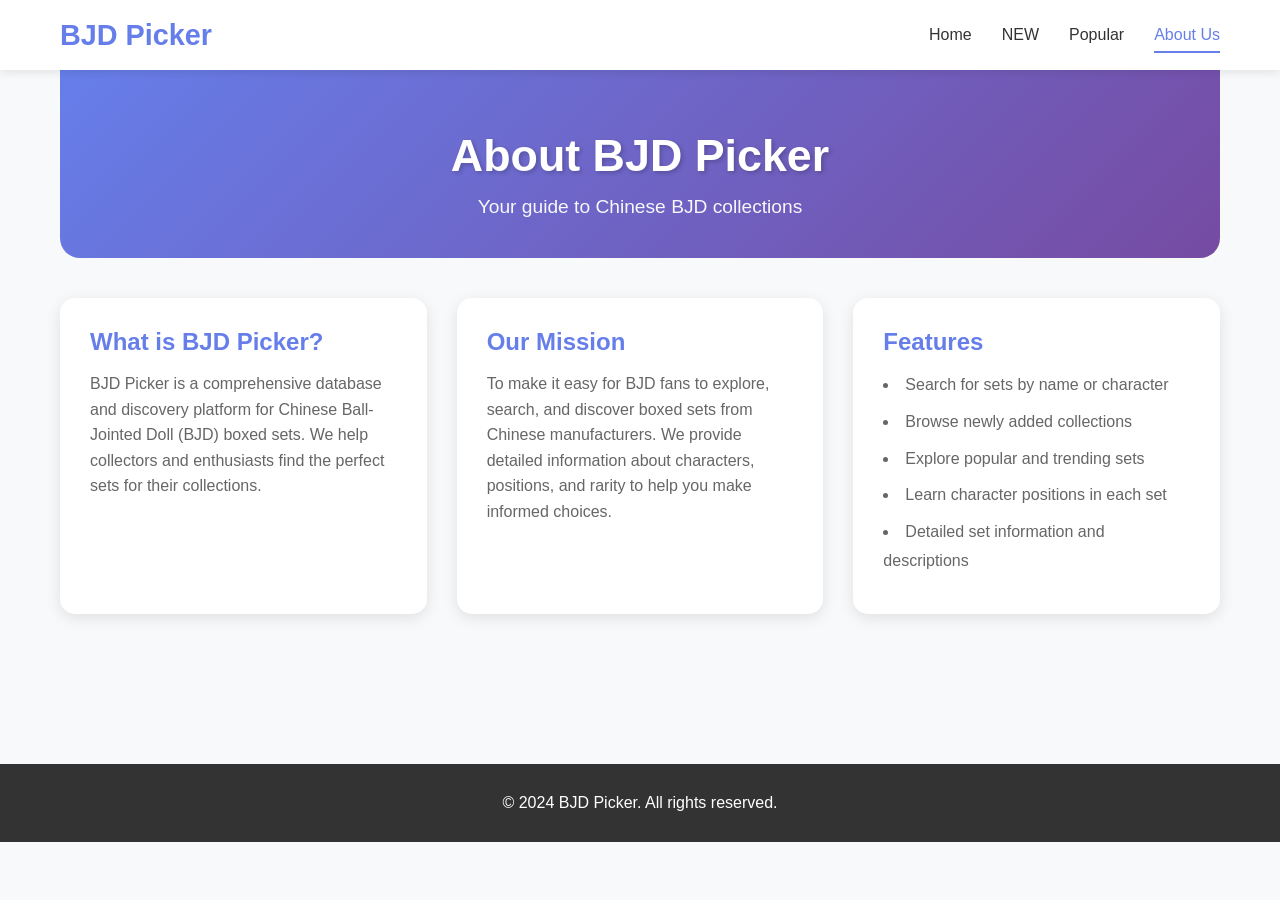
==== about.html @ d9ece02b "1st commit 1st commit" ====
<!DOCTYPE html>
<html lang="en">
<head>
    <meta charset="UTF-8">
    <meta name="viewport" content="width=device-width, initial-scale=1.0">
    <title>About Us - BJD Picker</title>
    <link rel="stylesheet" href="css/style.css">
</head>
<body>
    <!-- Navigation Bar -->
    <nav class="navbar">
        <div class="nav-container">
            <div class="logo">BJD Picker</div>
            <ul class="nav-menu">
                <li><a href="index.html" class="nav-link">Home</a></li>
                <li><a href="new.html" class="nav-link">NEW</a></li>
                <li><a href="popular.html" class="nav-link">Popular</a></li>
                <li><a href="about.html" class="nav-link active">About Us</a></li>
            </ul>
        </div>
    </nav>

    <div class="container">
        <!-- Header Section -->
        <header class="header">
            <h1>About BJD Picker</h1>
            <p>Your guide to Chinese BJD collections</p>
        </header>

        <!-- About Content -->
        <section class="about-content">
            <div class="about-card">
                <h2>What is BJD Picker?</h2>
                <p>
                    BJD Picker is a comprehensive database and discovery platform for Chinese Ball-Jointed Doll (BJD) 
                    boxed sets. We help collectors and enthusiasts find the perfect sets for their collections.
                </p>
            </div>

            <div class="about-card">
                <h2>Our Mission</h2>
                <p>
                    To make it easy for BJD fans to explore, search, and discover boxed sets from Chinese manufacturers. 
                    We provide detailed information about characters, positions, and rarity to help you make informed choices.
                </p>
            </div>

            <div class="about-card">
                <h2>Features</h2>
                <ul>
                    <li>Search for sets by name or character</li>
                    <li>Browse newly added collections</li>
                    <li>Explore popular and trending sets</li>
                    <li>Learn character positions in each set</li>
                    <li>Detailed set information and descriptions</li>
                </ul>
            </div>
        </section>
    </div>

    <!-- Footer -->
    <footer class="footer">
        <p>&copy; 2024 BJD Picker. All rights reserved.</p>
    </footer>
</body>
</html>
---- css/style.css ----
* {
    margin: 0;
    padding: 0;
    box-sizing: border-box;
}

body {
    font-family: 'Segoe UI', Tahoma, Geneva, Verdana, sans-serif;
    background: #f8f9fa;
    color: #333;
}

/* Navigation Bar */
.navbar {
    background: white;
    box-shadow: 0 2px 10px rgba(0,0,0,0.1);
    position: sticky;
    top: 0;
    z-index: 100;
}

.nav-container {
    max-width: 1200px;
    margin: 0 auto;
    display: flex;
    justify-content: space-between;
    align-items: center;
    padding: 0 20px;
    height: 70px;
}

.logo {
    font-size: 1.8em;
    font-weight: 700;
    color: #667eea;
    text-decoration: none;
    white-space: nowrap;
}

.nav-menu {
    display: flex;
    list-style: none;
    gap: 30px;
    flex-wrap: wrap;
}

.nav-link {
    text-decoration: none;
    color: #333;
    font-weight: 500;
    transition: all 0.3s ease;
    padding: 8px 0;
    border-bottom: 2px solid transparent;
}

.nav-link:hover,
.nav-link.active {
    color: #667eea;
    border-bottom-color: #667eea;
}

/* Container */
.container {
    max-width: 1200px;
    margin: 0 auto;
    padding: 0 20px 40px;
}

/* Header */
.header {
    text-align: center;
    padding: 60px 20px 40px;
    background: linear-gradient(135deg, #667eea 0%, #764ba2 100%);
    color: white;
    border-radius: 0 0 20px 20px;
    margin-bottom: 40px;
    animation: fadeIn 0.6s ease-in;
}

.header h1 {
    font-size: 2.8em;
    margin-bottom: 15px;
    text-shadow: 2px 2px 4px rgba(0,0,0,0.2);
}

.header p {
    font-size: 1.2em;
    opacity: 0.95;
}

/* Search Section */
.search-section {
    margin-bottom: 40px;
    animation: slideDown 0.6s ease-out;
}

.search-wrapper {
    display: flex;
    gap: 10px;
    margin-bottom: 15px;
}

.search-box {
    flex: 1;
    padding: 15px 20px;
    font-size: 1em;
    border: 2px solid #ddd;
    border-radius: 50px;
    transition: all 0.3s ease;
    background: white;
}

.search-box:focus {
    outline: none;
    border-color: #667eea;
    box-shadow: 0 0 0 3px rgba(102, 126, 234, 0.1);
}

.clear-btn {
    padding: 15px 30px;
    background: #667eea;
    color: white;
    border: none;
    border-radius: 50px;
    cursor: pointer;
    font-weight: 600;
    transition: all 0.3s ease;
}

.clear-btn:hover {
    background: #764ba2;
    transform: translateY(-2px);
}

.search-results-info {
    color: #666;
    font-size: 1em;
    min-height: 20px;
    text-align: center;
}

/* Featured/Section Headings */
.featured-section,
.sets-section,
.all-sets-section {
    margin-bottom: 50px;
}

.featured-section h2,
.sets-section h2,
.all-sets-section h2 {
    font-size: 2em;
    margin-bottom: 30px;
    color: #333;
    border-bottom: 3px solid #667eea;
    padding-bottom: 10px;
    display: inline-block;
}

/* Sets Grid */
.sets-grid {
    display: grid;
    grid-template-columns: repeat(auto-fill, minmax(300px, 1fr));
    gap: 25px;
    animation: fadeIn 0.6s ease-in;
}

/* Set Card */
.set-card {
    background: white;
    border-radius: 15px;
    overflow: hidden;
    box-shadow: 0 4px 15px rgba(0,0,0,0.1);
    transition: all 0.3s ease;
    cursor: pointer;
    border: 2px solid transparent;
}

.set-card:hover {
    transform: translateY(-10px);
    box-shadow: 0 12px 30px rgba(0,0,0,0.2);
    border-color: #667eea;
}

.set-image-container {
    position: relative;
    width: 100%;
    height: 250px;
    overflow: hidden;
    background: #f5f5f5;
}

.set-image-container img {
    width: 100%;
    height: 100%;
    object-fit: cover;
    transition: transform 0.3s ease;
}

.set-card:hover .set-image-container img {
    transform: scale(1.05);
}

/* Popular Badge */
.popular-badge {
    position: absolute;
    top: 10px;
    right: 10px;
    background: #ff6b6b;
    color: white;
    padding: 6px 12px;
    border-radius: 20px;
    font-size: 0.8em;
    font-weight: 600;
    text-transform: uppercase;
}

.new-badge {
    background: #4ecdc4;
}

/* Set Info */
.set-info {
    padding: 20px;
}

.set-name {
    font-size: 1.3em;
    font-weight: 700;
    color: #333;
    margin-bottom: 8px;
}

.set-details {
    color: #666;
    font-size: 0.95em;
    margin-bottom: 15px;
    line-height: 1.4;
}

/* Characters Section */
.characters-section {
    margin-top: 15px;
}

.characters-label {
    font-weight: 600;
    color: #333;
    margin-bottom: 10px;
    font-size: 0.9em;
    text-transform: uppercase;
    color: #667eea;
}

.character-list {
    display: flex;
    flex-wrap: wrap;
    gap: 8px;
}

.character-tag {
    background: #f0f0f0;
    padding: 6px 12px;
    border-radius: 20px;
    font-size: 0.85em;
    color: #555;
    transition: all 0.3s ease;
    display: flex;
    align-items: center;
    gap: 4px;
}

.character-tag:hover {
    background: #667eea;
    color: white;
}

.position-indicator {
    font-size: 0.75em;
    opacity: 0.8;
}

/* No Results */
.no-results {
    grid-column: 1 / -1;
    text-align: center;
    padding: 80px 20px;
    color: #666;
}

.no-results h2 {
    font-size: 1.8em;
    margin-bottom: 10px;
    color: #333;
}

/* About Page */
.about-content {
    display: grid;
    grid-template-columns: repeat(auto-fit, minmax(300px, 1fr));
    gap: 30px;
    margin-bottom: 50px;
}

.about-card {
    background: white;
    padding: 30px;
    border-radius: 15px;
    box-shadow: 0 4px 15px rgba(0,0,0,0.1);
    transition: all 0.3s ease;
}

.about-card:hover {
    transform: translateY(-5px);
    box-shadow: 0 8px 25px rgba(0,0,0,0.15);
}

.about-card h2 {
    color: #667eea;
    margin-bottom: 15px;
    font-size: 1.5em;
}

.about-card p {
    color: #666;
    line-height: 1.6;
    margin-bottom: 10px;
}

.about-card ul {
    list-style-position: inside;
    color: #666;
    line-height: 1.8;
}

.about-card li {
    margin-bottom: 8px;
}

/* Footer */
.footer {
    background: #333;
    color: white;
    text-align: center;
    padding: 30px 20px;
    margin-top: 60px;
}

/* Animations */
@keyframes fadeIn {
    from {
        opacity: 0;
    }
    to {
        opacity: 1;
    }
}

@keyframes slideDown {
    from {
        opacity: 0;
        transform: translateY(-20px);
    }
    to {
        opacity: 1;
        transform: translateY(0);
    }
}

/* Responsive Design */
@media (max-width: 768px) {
    .nav-menu {
        gap: 15px;
        font-size: 0.9em;
    }

    .header h1 {
        font-size: 2em;
    }

    .header p {
        font-size: 1em;
    }

    .search-wrapper {
        flex-direction: column;
    }

    .search-box,
    .clear-btn {
        width: 100%;
    }

    .sets-grid {
        grid-template-columns: 1fr;
    }

    .featured-section h2,
    .sets-section h2,
    .all-sets-section h2 {
        font-size: 1.5em;
    }
}

@media (max-width: 480px) {
    .nav-container {
        flex-direction: column;
        gap: 10px;
        height: auto;
        padding: 15px 20px;
    }

    .nav-menu {
        width: 100%;
        flex-direction: column;
        gap: 10px;
    }

    .logo {
        font-size: 1.4em;
    }

    .header {
        padding: 40px 20px 30px;
        margin-bottom: 20px;
    }

    .header h1 {
        font-size: 1.6em;
    }
}
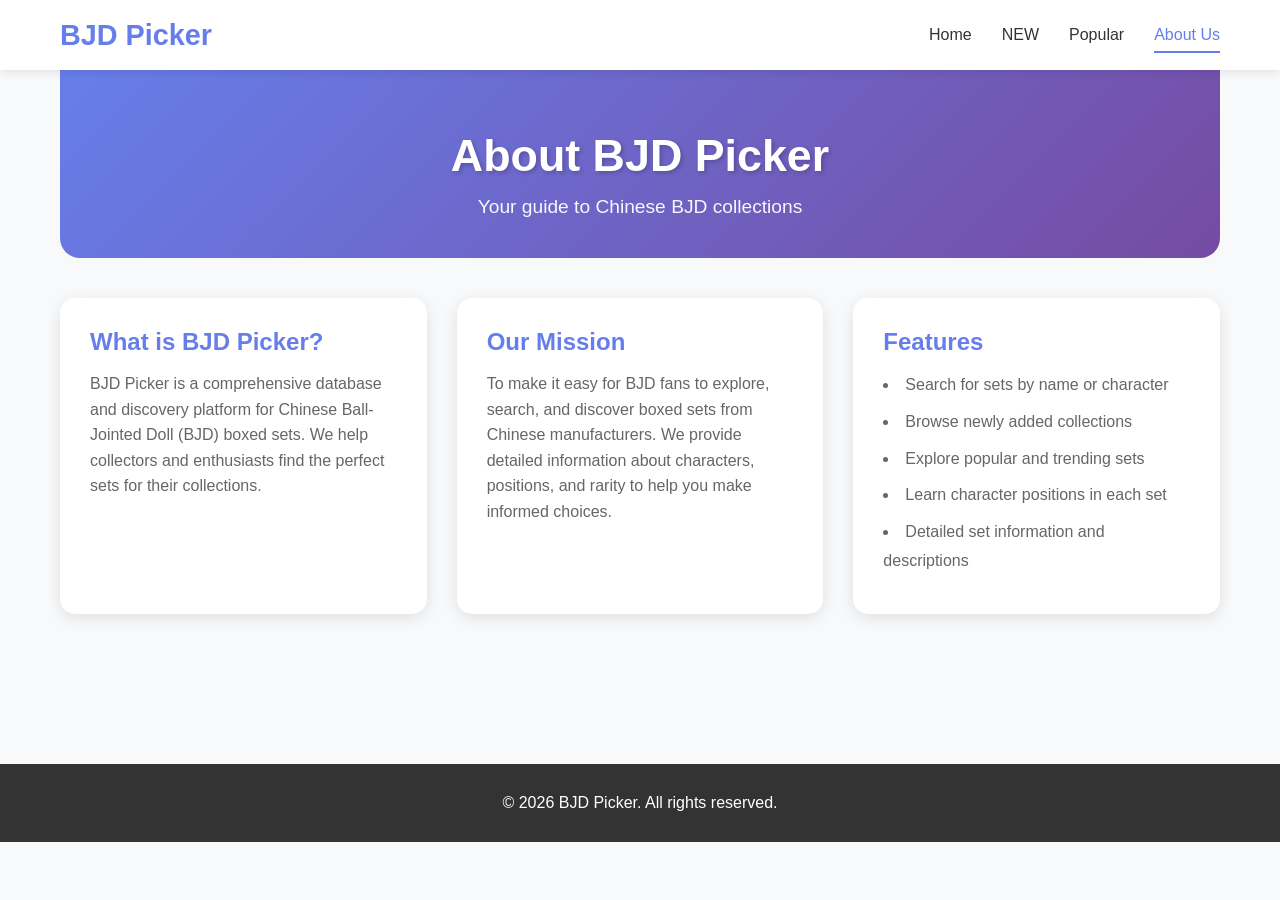
==== commit c7507a6b: "2nd commit 2nd commit" ====
--- a/about.html
+++ b/about.html
@@ -60,7 +60,7 @@
 
     <!-- Footer -->
     <footer class="footer">
-        <p>&copy; 2024 BJD Picker. All rights reserved.</p>
+        <p>&copy; 2026 BJD Picker. All rights reserved.</p>
     </footer>
 </body>
 </html>
--- a/css/style.css
+++ b/css/style.css
@@ -217,6 +217,7 @@
 
 .new-badge {
     background: #4ecdc4;
+    margin-right: 8px;
 }
 
 /* Set Info */
@@ -252,32 +253,80 @@
     color: #667eea;
 }
 
+/* Character Grid for Set Cards (3 across, 2 down) */
 .character-list {
-    display: flex;
-    flex-wrap: wrap;
+    display: grid;
+    grid-template-columns: repeat(3, 1fr);
     gap: 8px;
+    margin-top: 10px;
 }
 
 .character-tag {
     background: #f0f0f0;
-    padding: 6px 12px;
-    border-radius: 20px;
-    font-size: 0.85em;
+    padding: 8px 10px;
+    border-radius: 8px;
+    font-size: 0.75em;
     color: #555;
     transition: all 0.3s ease;
+    text-align: center;
+    border: 2px solid transparent;
     display: flex;
-    align-items: center;
-    gap: 4px;
+    flex-direction: column;
+    gap: 3px;
 }
 
 .character-tag:hover {
     background: #667eea;
     color: white;
+    transform: scale(1.05);
+}
+
+.character-tag strong {
+    font-weight: 600;
+    font-size: 0.9em;
 }
 
 .position-indicator {
-    font-size: 0.75em;
+    font-size: 0.7em;
     opacity: 0.8;
+    font-style: italic;
+}
+
+/* Modal Character Grid (larger) */
+.modal-characters .character-list {
+    display: grid;
+    grid-template-columns: repeat(3, 1fr);
+    gap: 12px;
+    margin-top: 15px;
+}
+
+.modal-characters .character-tag {
+    background: linear-gradient(135deg, #667eea 0%, #764ba2 100%);
+    color: white;
+    font-weight: 600;
+    padding: 15px 12px;
+    border-radius: 10px;
+    transition: all 0.3s ease;
+    text-align: center;
+    display: flex;
+    flex-direction: column;
+    align-items: center;
+    gap: 5px;
+}
+
+.modal-characters .character-tag:hover {
+    transform: translateY(-5px);
+    box-shadow: 0 8px 20px rgba(102, 126, 234, 0.4);
+}
+
+.modal-characters .character-tag strong {
+    font-size: 0.95em;
+    line-height: 1.2;
+}
+
+.modal-characters .character-tag .position-indicator {
+    font-size: 0.8em;
+    opacity: 0.9;
 }
 
 /* No Results */
@@ -292,6 +341,99 @@
     font-size: 1.8em;
     margin-bottom: 10px;
     color: #333;
+}
+
+/* Modal/Popup Styles */
+.modal {
+    display: none;
+    position: fixed;
+    z-index: 1000;
+    left: 0;
+    top: 0;
+    width: 100%;
+    height: 100%;
+    background-color: rgba(0, 0, 0, 0.5);
+    animation: fadeIn 0.3s ease-in;
+    overflow-y: auto;
+}
+
+.modal.active {
+    display: flex;
+    align-items: center;
+    justify-content: center;
+}
+
+.modal-content {
+    background-color: white;
+    padding: 40px;
+    border-radius: 20px;
+    max-width: 900px;
+    width: 90%;
+    max-height: 90vh;
+    overflow-y: auto;
+    box-shadow: 0 20px 60px rgba(0, 0, 0, 0.3);
+    animation: slideUp 0.3s ease-out;
+    position: relative;
+}
+
+.close-modal {
+    position: absolute;
+    right: 20px;
+    top: 20px;
+    font-size: 2em;
+    font-weight: bold;
+    color: #999;
+    cursor: pointer;
+    transition: color 0.3s ease;
+    line-height: 1;
+}
+
+.close-modal:hover {
+    color: #333;
+}
+
+.modal-body {
+    display: grid;
+    grid-template-columns: 1fr 1fr;
+    gap: 30px;
+    align-items: start;
+}
+
+.modal-image-container {
+    width: 100%;
+    border-radius: 15px;
+    overflow: hidden;
+    background: #f5f5f5;
+}
+
+.modal-image-container img {
+    width: 100%;
+    height: auto;
+    display: block;
+}
+
+.modal-info {
+    display: flex;
+    flex-direction: column;
+    gap: 20px;
+}
+
+.modal-info h2 {
+    font-size: 2em;
+    color: #333;
+    margin: 0;
+    border-bottom: 3px solid #667eea;
+    padding-bottom: 10px;
+}
+
+.modal-info p {
+    font-size: 1.05em;
+    color: #666;
+    line-height: 1.6;
+}
+
+.modal-characters {
+    margin-top: 10px;
 }
 
 /* About Page */
@@ -367,6 +509,17 @@
     }
 }
 
+@keyframes slideUp {
+    from {
+        opacity: 0;
+        transform: translateY(50px);
+    }
+    to {
+        opacity: 1;
+        transform: translateY(0);
+    }
+}
+
 /* Responsive Design */
 @media (max-width: 768px) {
     .nav-menu {
@@ -399,6 +552,45 @@
     .sets-section h2,
     .all-sets-section h2 {
         font-size: 1.5em;
+    }
+
+    .character-list {
+        grid-template-columns: repeat(2, 1fr);
+        gap: 6px;
+    }
+
+    .modal-characters .character-list {
+        grid-template-columns: repeat(2, 1fr);
+        gap: 10px;
+    }
+
+    .character-tag {
+        font-size: 0.7em;
+        padding: 6px 8px;
+    }
+
+    .modal-characters .character-tag {
+        padding: 12px 10px;
+    }
+
+    .modal-content {
+        padding: 20px;
+        max-height: 95vh;
+    }
+
+    .modal-body {
+        grid-template-columns: 1fr;
+        gap: 20px;
+    }
+
+    .modal-info h2 {
+        font-size: 1.5em;
+    }
+
+    .close-modal {
+        font-size: 1.5em;
+        right: 15px;
+        top: 15px;
     }
 }
 
@@ -428,4 +620,42 @@
     .header h1 {
         font-size: 1.6em;
     }
+
+    .character-list {
+        grid-template-columns: 1fr;
+        gap: 5px;
+    }
+
+    .modal-characters .character-list {
+        grid-template-columns: 1fr;
+        gap: 8px;
+    }
+
+    .character-tag {
+        font-size: 0.65em;
+        padding: 5px 6px;
+    }
+
+    .modal-characters .character-tag {
+        padding: 10px 8px;
+        font-size: 0.9em;
+    }
+
+    .modal-content {
+        padding: 15px;
+        width: 95%;
+        border-radius: 15px;
+    }
+
+    .modal-body {
+        gap: 15px;
+    }
+
+    .modal-info h2 {
+        font-size: 1.3em;
+    }
+
+    .modal-info p {
+        font-size: 0.95em;
+    }
 }
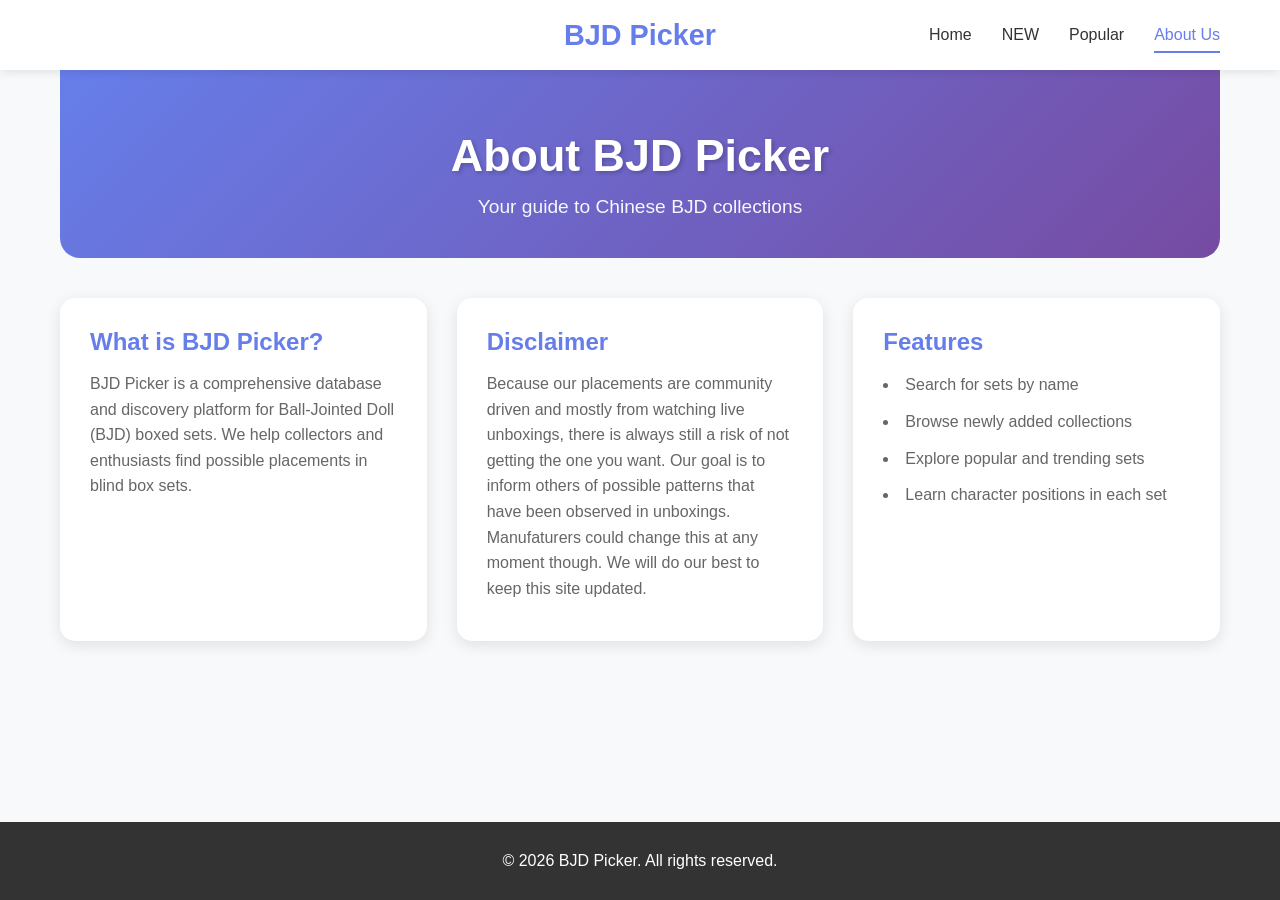
==== commit 34a62387: "fixes" ====
--- a/about.html
+++ b/about.html
@@ -32,27 +32,27 @@
             <div class="about-card">
                 <h2>What is BJD Picker?</h2>
                 <p>
-                    BJD Picker is a comprehensive database and discovery platform for Chinese Ball-Jointed Doll (BJD) 
-                    boxed sets. We help collectors and enthusiasts find the perfect sets for their collections.
+                    BJD Picker is a comprehensive database and discovery platform for Ball-Jointed Doll (BJD) 
+                    boxed sets. We help collectors and enthusiasts find possible placements in blind box sets.
                 </p>
             </div>
 
             <div class="about-card">
-                <h2>Our Mission</h2>
+                <h2>Disclaimer</h2>
                 <p>
-                    To make it easy for BJD fans to explore, search, and discover boxed sets from Chinese manufacturers. 
-                    We provide detailed information about characters, positions, and rarity to help you make informed choices.
+                    Because our placements are community driven and mostly from watching live unboxings, there is always still a risk of not getting the one you want.
+					Our goal is to inform others of possible patterns that have been observed in unboxings. Manufaturers could change this at any moment though.
+					We will do our best to keep this site updated.
                 </p>
             </div>
 
             <div class="about-card">
                 <h2>Features</h2>
                 <ul>
-                    <li>Search for sets by name or character</li>
+                    <li>Search for sets by name</li>
                     <li>Browse newly added collections</li>
                     <li>Explore popular and trending sets</li>
                     <li>Learn character positions in each set</li>
-                    <li>Detailed set information and descriptions</li>
                 </ul>
             </div>
         </section>
--- a/css/style.css
+++ b/css/style.css
@@ -4,10 +4,16 @@
     box-sizing: border-box;
 }
 
+html, body {
+    height: 100%;
+}
+
 body {
     font-family: 'Segoe UI', Tahoma, Geneva, Verdana, sans-serif;
     background: #f8f9fa;
     color: #333;
+    display: flex;
+    flex-direction: column;
 }
 
 /* Navigation Bar */
@@ -17,19 +23,25 @@
     position: sticky;
     top: 0;
     z-index: 100;
+    flex-shrink: 0;
 }
 
 .nav-container {
     max-width: 1200px;
     margin: 0 auto;
     display: flex;
-    justify-content: space-between;
+    justify-content: center;
     align-items: center;
     padding: 0 20px;
     height: 70px;
+    position: relative;
+    width: 100%;
 }
 
 .logo {
+    position: absolute;
+    left: 50%;
+    transform: translateX(-50%);
     font-size: 1.8em;
     font-weight: 700;
     color: #667eea;
@@ -38,10 +50,12 @@
 }
 
 .nav-menu {
+    position: absolute;
+    right: 20px;
     display: flex;
     list-style: none;
     gap: 30px;
-    flex-wrap: wrap;
+    flex-wrap: nowrap;
 }
 
 .nav-link {
@@ -51,6 +65,7 @@
     transition: all 0.3s ease;
     padding: 8px 0;
     border-bottom: 2px solid transparent;
+    white-space: nowrap;
 }
 
 .nav-link:hover,
@@ -64,6 +79,10 @@
     max-width: 1200px;
     margin: 0 auto;
     padding: 0 20px 40px;
+    flex: 1;
+    display: flex;
+    flex-direction: column;
+    width: 100%;
 }
 
 /* Header */
@@ -98,6 +117,10 @@
     display: flex;
     gap: 10px;
     margin-bottom: 15px;
+    justify-content: center;
+    max-width: 600px;
+    margin-left: auto;
+    margin-right: auto;
 }
 
 .search-box {
@@ -160,9 +183,10 @@
 /* Sets Grid */
 .sets-grid {
     display: grid;
-    grid-template-columns: repeat(auto-fill, minmax(300px, 1fr));
+    grid-template-columns: repeat(auto-fill, minmax(350px, 1fr));
     gap: 25px;
     animation: fadeIn 0.6s ease-in;
+    width: 100%;
 }
 
 /* Set Card */
@@ -201,11 +225,20 @@
     transform: scale(1.05);
 }
 
-/* Popular Badge */
-.popular-badge {
+/* Badge Container */
+.badge-container {
     position: absolute;
     top: 10px;
     right: 10px;
+    display: flex;
+    gap: 8px;
+    z-index: 10;
+    flex-wrap: wrap;
+    justify-content: flex-end;
+}
+
+/* Popular Badge */
+.popular-badge {
     background: #ff6b6b;
     color: white;
     padding: 6px 12px;
@@ -217,7 +250,14 @@
 
 .new-badge {
     background: #4ecdc4;
-    margin-right: 8px;
+}
+
+.random-badge {
+    background: #f59e0b;
+}
+
+.undetermined-badge {
+    background: #8b5cf6;
 }
 
 /* Set Info */
@@ -253,10 +293,18 @@
     color: #667eea;
 }
 
-/* Character Grid for Set Cards (3 across, 2 down) */
-.character-list {
+/* Character Grid - Horizontal (3 columns) */
+.character-list.horizontal {
     display: grid;
     grid-template-columns: repeat(3, 1fr);
+    gap: 8px;
+    margin-top: 10px;
+}
+
+/* Character Grid - Vertical (2 columns) */
+.character-list.vertical {
+    display: grid;
+    grid-template-columns: repeat(2, 1fr);
     gap: 8px;
     margin-top: 10px;
 }
@@ -273,6 +321,7 @@
     display: flex;
     flex-direction: column;
     gap: 3px;
+    cursor: pointer;
 }
 
 .character-tag:hover {
@@ -292,10 +341,58 @@
     font-style: italic;
 }
 
-/* Modal Character Grid (larger) */
-.modal-characters .character-list {
+/* Character Hover Popup */
+.character-hover-popup {
+    position: fixed;
+    z-index: 2000;
+    background: white;
+    border-radius: 15px;
+    padding: 10px;
+    box-shadow: 0 10px 40px rgba(0, 0, 0, 0.3);
+    max-width: 150px;
+    text-align: center;
+    opacity: 0;
+    transform: scale(0.8);
+    transition: all 0.3s ease;
+    pointer-events: none;
+}
+
+.character-hover-popup.visible {
+    opacity: 1;
+    transform: scale(1);
+}
+
+.character-hover-popup img {
+    width: 150px;
+    height: 150px;
+    object-fit: cover;
+    border-radius: 10px;
+    display: block;
+    margin-bottom: 8px;
+}
+
+.character-hover-popup p {
+    font-size: 0.85em;
+    font-weight: 600;
+    color: #333;
+    margin: 0;
+    word-wrap: break-word;
+    max-height: 40px;
+    overflow: hidden;
+}
+
+/* Modal Character Grid - Horizontal */
+.modal-characters .character-list.horizontal {
     display: grid;
     grid-template-columns: repeat(3, 1fr);
+    gap: 12px;
+    margin-top: 15px;
+}
+
+/* Modal Character Grid - Vertical */
+.modal-characters .character-list.vertical {
+    display: grid;
+    grid-template-columns: repeat(2, 1fr);
     gap: 12px;
     margin-top: 15px;
 }
@@ -384,31 +481,46 @@
     font-weight: bold;
     color: #999;
     cursor: pointer;
-    transition: color 0.3s ease;
+    transition: all 0.3s ease;
     line-height: 1;
+    background: rgba(255, 255, 255, 0.9);
+    width: 40px;
+    height: 40px;
+    border-radius: 50%;
+    display: flex;
+    align-items: center;
+    justify-content: center;
+    z-index: 10;
 }
 
 .close-modal:hover {
     color: #333;
+    background: white;
 }
 
 .modal-body {
     display: grid;
-    grid-template-columns: 1fr 1fr;
+    grid-template-columns: 400px 1fr;
     gap: 30px;
     align-items: start;
 }
 
 .modal-image-container {
-    width: 100%;
+    width: 400px;
+    height: 400px;
     border-radius: 15px;
     overflow: hidden;
     background: #f5f5f5;
+    display: flex;
+    align-items: center;
+    justify-content: center;
+    flex-shrink: 0;
 }
 
 .modal-image-container img {
     width: 100%;
-    height: auto;
+    height: 100%;
+    object-fit: cover;
     display: block;
 }
 
@@ -485,7 +597,8 @@
     color: white;
     text-align: center;
     padding: 30px 20px;
-    margin-top: 60px;
+    margin-top: auto;
+    flex-shrink: 0;
 }
 
 /* Animations */
@@ -521,22 +634,40 @@
 }
 
 /* Responsive Design */
+@media (max-width: 1024px) {
+    .sets-grid {
+        grid-template-columns: repeat(auto-fill, minmax(300px, 1fr));
+    }
+}
+
 @media (max-width: 768px) {
+    .nav-container {
+        justify-content: flex-start;
+    }
+
+    .logo {
+        position: static;
+        transform: none;
+        margin-right: auto;
+    }
+
     .nav-menu {
+        position: static;
         gap: 15px;
         font-size: 0.9em;
     }
 
+    .search-wrapper {
+        flex-direction: column;
+        max-width: 100%;
+    }
+
     .header h1 {
         font-size: 2em;
     }
 
     .header p {
         font-size: 1em;
-    }
-
-    .search-wrapper {
-        flex-direction: column;
     }
 
     .search-box,
@@ -546,6 +677,7 @@
 
     .sets-grid {
         grid-template-columns: 1fr;
+        max-width: 100%;
     }
 
     .featured-section h2,
@@ -554,12 +686,23 @@
         font-size: 1.5em;
     }
 
-    .character-list {
+    /* Keep horizontal as 3 columns, vertical as 2 columns on tablet */
+    .character-list.horizontal {
+        grid-template-columns: repeat(3, 1fr);
+        gap: 6px;
+    }
+
+    .character-list.vertical {
         grid-template-columns: repeat(2, 1fr);
         gap: 6px;
     }
 
-    .modal-characters .character-list {
+    .modal-characters .character-list.horizontal {
+        grid-template-columns: repeat(3, 1fr);
+        gap: 10px;
+    }
+
+    .modal-characters .character-list.vertical {
         grid-template-columns: repeat(2, 1fr);
         gap: 10px;
     }
@@ -573,6 +716,19 @@
         padding: 12px 10px;
     }
 
+    .character-hover-popup {
+        max-width: 120px;
+    }
+
+    .character-hover-popup img {
+        width: 120px;
+        height: 120px;
+    }
+
+    .character-hover-popup p {
+        font-size: 0.75em;
+    }
+
     .modal-content {
         padding: 20px;
         max-height: 95vh;
@@ -581,6 +737,11 @@
     .modal-body {
         grid-template-columns: 1fr;
         gap: 20px;
+    }
+
+    .modal-image-container {
+        width: 100%;
+        height: 300px;
     }
 
     .modal-info h2 {
@@ -596,38 +757,69 @@
 
 @media (max-width: 480px) {
     .nav-container {
-        flex-direction: column;
-        gap: 10px;
+        flex-direction: row;
+        gap: 0;
         height: auto;
-        padding: 15px 20px;
+        padding: 10px 20px;
+        justify-content: flex-start;
+        position: relative;
+    }
+
+    .logo {
+        position: static;
+        transform: none;
+        font-size: 1.4em;
+        margin-right: auto;
     }
 
     .nav-menu {
-        width: 100%;
-        flex-direction: column;
-        gap: 10px;
-    }
-
-    .logo {
-        font-size: 1.4em;
+        position: static;
+        width: auto;
+        flex-direction: row;
+        gap: 12px;
+        font-size: 0.85em;
+    }
+
+    .nav-link {
+        padding: 4px 0;
     }
 
     .header {
         padding: 40px 20px 30px;
         margin-bottom: 20px;
+        display: none;
     }
 
     .header h1 {
         font-size: 1.6em;
     }
 
-    .character-list {
-        grid-template-columns: 1fr;
+    .close-modal {
+        font-size: 1.5em;
+        right: 10px;
+        top: 10px;
+        width: 45px;
+        height: 45px;
+    }
+
+    /* Mobile: Horizontal = 3 columns 2 rows, Vertical = 2 columns */
+    .character-list.horizontal {
+        grid-template-columns: repeat(3, 1fr);
         gap: 5px;
     }
 
-    .modal-characters .character-list {
-        grid-template-columns: 1fr;
+    .character-list.vertical {
+        grid-template-columns: repeat(2, 1fr);
+        gap: 5px;
+    }
+
+    .modal-characters .character-list.horizontal {
+        grid-template-columns: repeat(3, 1fr);
+        gap: 8px;
+    }
+
+    .modal-characters .character-list.vertical {
+        grid-template-columns: repeat(2, 1fr);
         gap: 8px;
     }
 
@@ -639,6 +831,19 @@
     .modal-characters .character-tag {
         padding: 10px 8px;
         font-size: 0.9em;
+    }
+
+    .character-hover-popup {
+        max-width: 100px;
+    }
+
+    .character-hover-popup img {
+        width: 100px;
+        height: 100px;
+    }
+
+    .character-hover-popup p {
+        font-size: 0.7em;
     }
 
     .modal-content {
@@ -651,6 +856,11 @@
         gap: 15px;
     }
 
+    .modal-image-container {
+        width: 100%;
+        height: 250px;
+    }
+
     .modal-info h2 {
         font-size: 1.3em;
     }
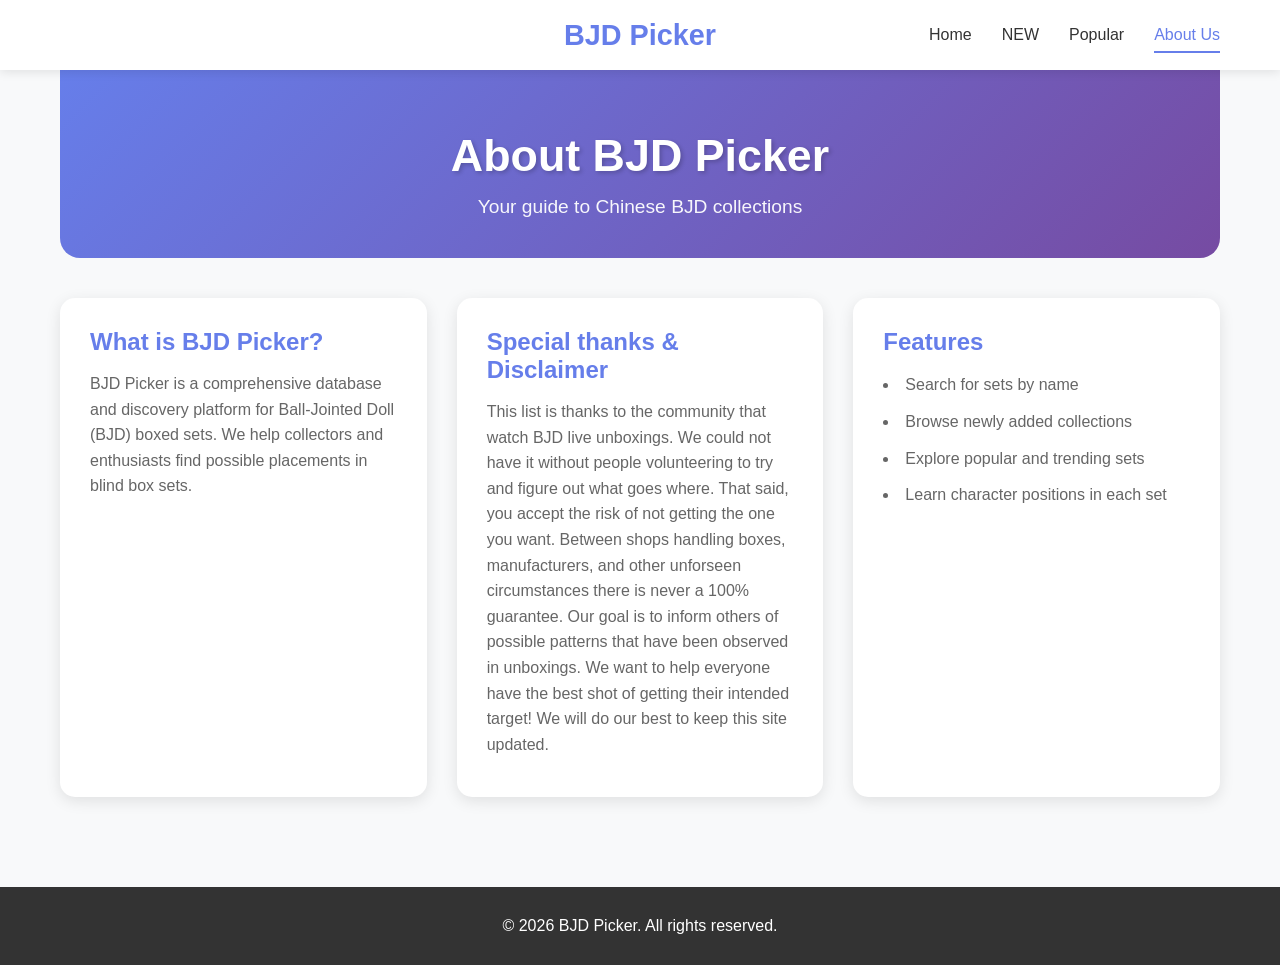
==== commit 5c744602: "Update about.html" ====
--- a/about.html
+++ b/about.html
@@ -38,10 +38,11 @@
             </div>
 
             <div class="about-card">
-                <h2>Disclaimer</h2>
+                <h2>Special thanks & Disclaimer</h2>
                 <p>
-                    Because our placements are community driven and mostly from watching live unboxings, there is always still a risk of not getting the one you want.
-					Our goal is to inform others of possible patterns that have been observed in unboxings. Manufaturers could change this at any moment though.
+                    This list is thanks to the community that watch BJD live unboxings. We could not have it without people volunteering to try and figure out what goes where.
+					That said, you accept the risk of not getting the one you want. Between shops handling boxes, manufacturers, and other unforseen circumstances there is never a 100% guarantee.
+					Our goal is to inform others of possible patterns that have been observed in unboxings. We want to help everyone have the best shot of getting their intended target!
 					We will do our best to keep this site updated.
                 </p>
             </div>
--- a/css/style.css
+++ b/css/style.css
@@ -462,11 +462,10 @@
 
 .modal-content {
     background-color: white;
-    padding: 40px;
+    padding: 50px;
     border-radius: 20px;
-    max-width: 900px;
-    width: 90%;
-    max-height: 90vh;
+    width: min(96vw, 1250px);
+    max-height: 92vh;
     overflow-y: auto;
     box-shadow: 0 20px 60px rgba(0, 0, 0, 0.3);
     animation: slideUp 0.3s ease-out;
@@ -475,17 +474,17 @@
 
 .close-modal {
     position: absolute;
-    right: 20px;
-    top: 20px;
-    font-size: 2em;
+    right: 24px;
+    top: 24px;
+    font-size: 2.2em;
     font-weight: bold;
     color: #999;
     cursor: pointer;
     transition: all 0.3s ease;
     line-height: 1;
-    background: rgba(255, 255, 255, 0.9);
-    width: 40px;
-    height: 40px;
+    background: rgba(255, 255, 255, 0.95);
+    width: 48px;
+    height: 48px;
     border-radius: 50%;
     display: flex;
     align-items: center;
@@ -500,14 +499,14 @@
 
 .modal-body {
     display: grid;
-    grid-template-columns: 400px 1fr;
-    gap: 30px;
+    grid-template-columns: minmax(620px, 1.15fr) minmax(420px, 0.85fr);
+    gap: 45px;
     align-items: start;
 }
 
 .modal-image-container {
-    width: 400px;
-    height: 400px;
+    width: 100%;
+    aspect-ratio: 1 / 1;
     border-radius: 15px;
     overflow: hidden;
     background: #f5f5f5;
@@ -527,21 +526,23 @@
 .modal-info {
     display: flex;
     flex-direction: column;
-    gap: 20px;
+    gap: 24px;
+    min-width: 0;
 }
 
 .modal-info h2 {
-    font-size: 2em;
+    font-size: 2.4em;
     color: #333;
     margin: 0;
     border-bottom: 3px solid #667eea;
-    padding-bottom: 10px;
+    padding-bottom: 12px;
+    line-height: 1.2;
 }
 
 .modal-info p {
-    font-size: 1.05em;
+    font-size: 1.12em;
     color: #666;
-    line-height: 1.6;
+    line-height: 1.7;
 }
 
 .modal-characters {
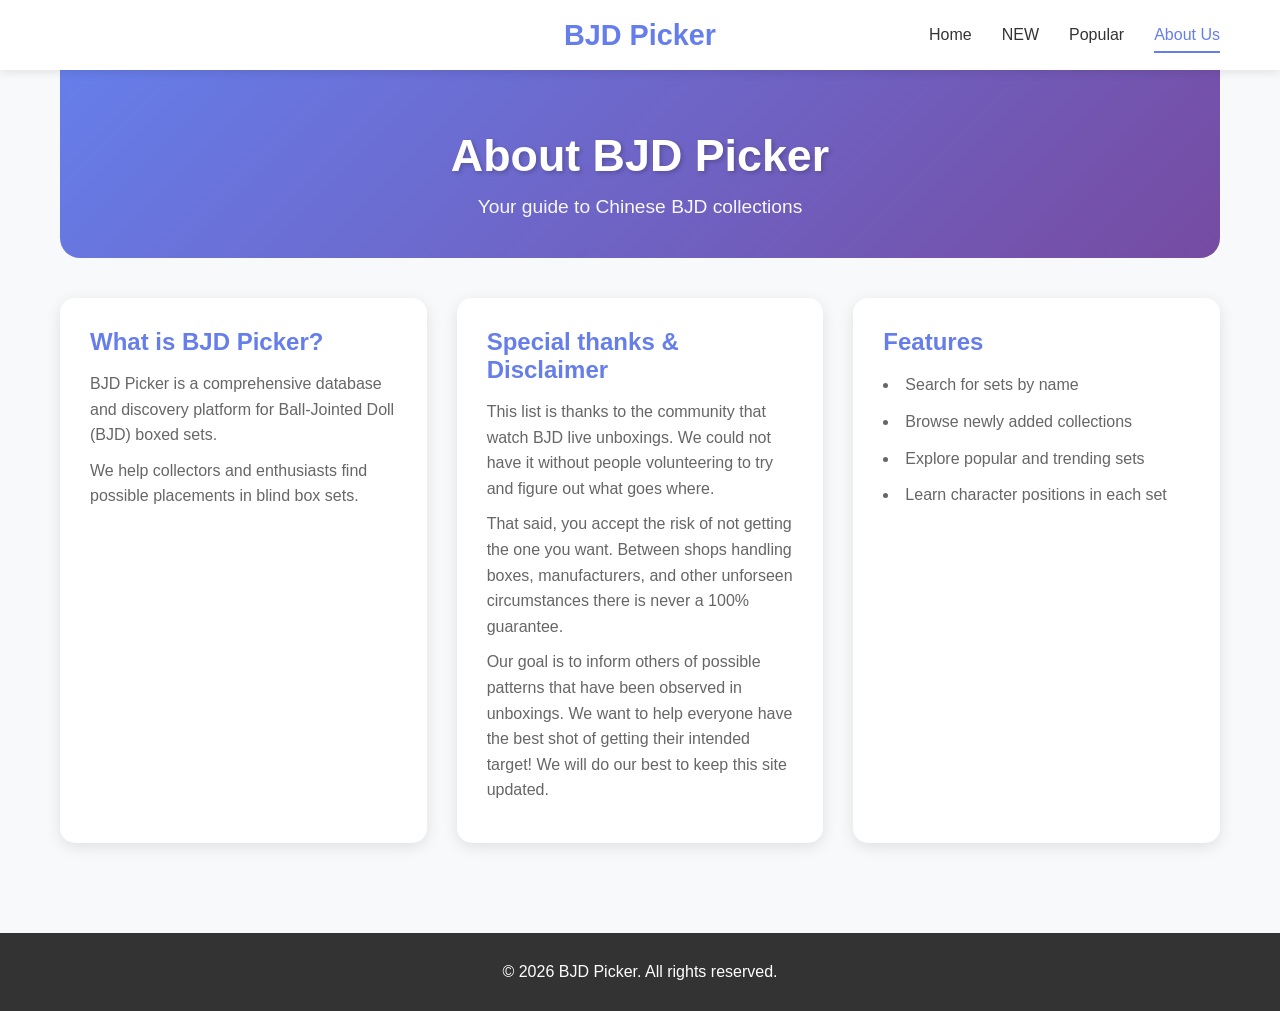
==== commit 1adce033: "fixes" ====
--- a/about.html
+++ b/about.html
@@ -10,7 +10,7 @@
     <!-- Navigation Bar -->
     <nav class="navbar">
         <div class="nav-container">
-            <div class="logo">BJD Picker</div>
+            <a href="index.html" class="logo">BJD Picker</a>
             <ul class="nav-menu">
                 <li><a href="index.html" class="nav-link">Home</a></li>
                 <li><a href="new.html" class="nav-link">NEW</a></li>
@@ -33,7 +33,10 @@
                 <h2>What is BJD Picker?</h2>
                 <p>
                     BJD Picker is a comprehensive database and discovery platform for Ball-Jointed Doll (BJD) 
-                    boxed sets. We help collectors and enthusiasts find possible placements in blind box sets.
+                    boxed sets.
+				</p>
+				<p>
+				    We help collectors and enthusiasts find possible placements in blind box sets.
                 </p>
             </div>
 
@@ -41,7 +44,11 @@
                 <h2>Special thanks & Disclaimer</h2>
                 <p>
                     This list is thanks to the community that watch BJD live unboxings. We could not have it without people volunteering to try and figure out what goes where.
+				</p>
+				<p>
 					That said, you accept the risk of not getting the one you want. Between shops handling boxes, manufacturers, and other unforseen circumstances there is never a 100% guarantee.
+				</p>
+				<p>
 					Our goal is to inform others of possible patterns that have been observed in unboxings. We want to help everyone have the best shot of getting their intended target!
 					We will do our best to keep this site updated.
                 </p>
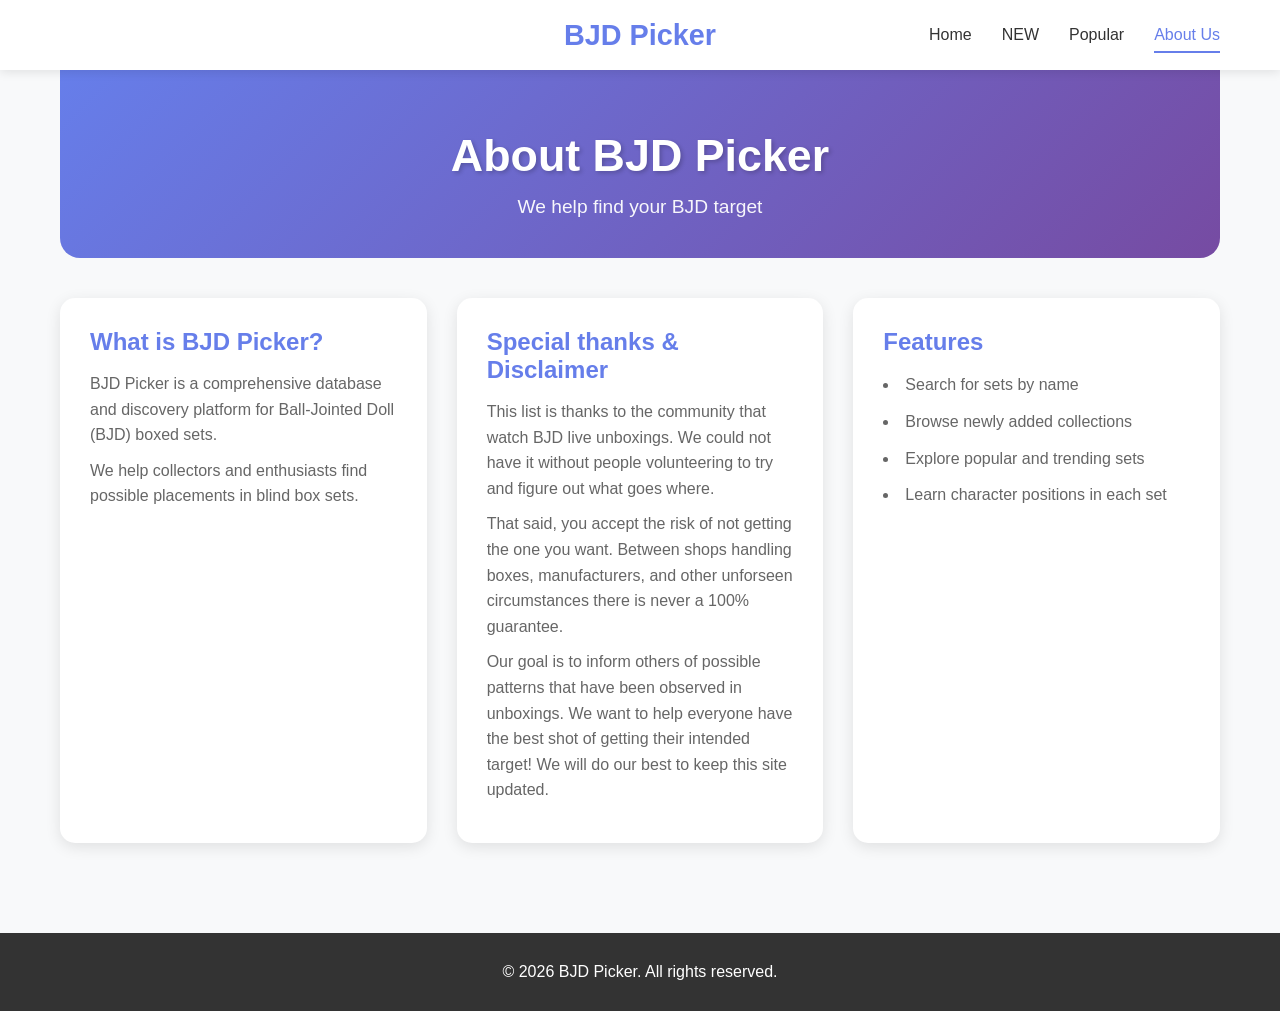
==== commit c6efe0fa: "Update about.html" ====
--- a/about.html
+++ b/about.html
@@ -24,7 +24,7 @@
         <!-- Header Section -->
         <header class="header">
             <h1>About BJD Picker</h1>
-            <p>Your guide to Chinese BJD collections</p>
+            <p>We help find your BJD target</p>
         </header>
 
         <!-- About Content -->
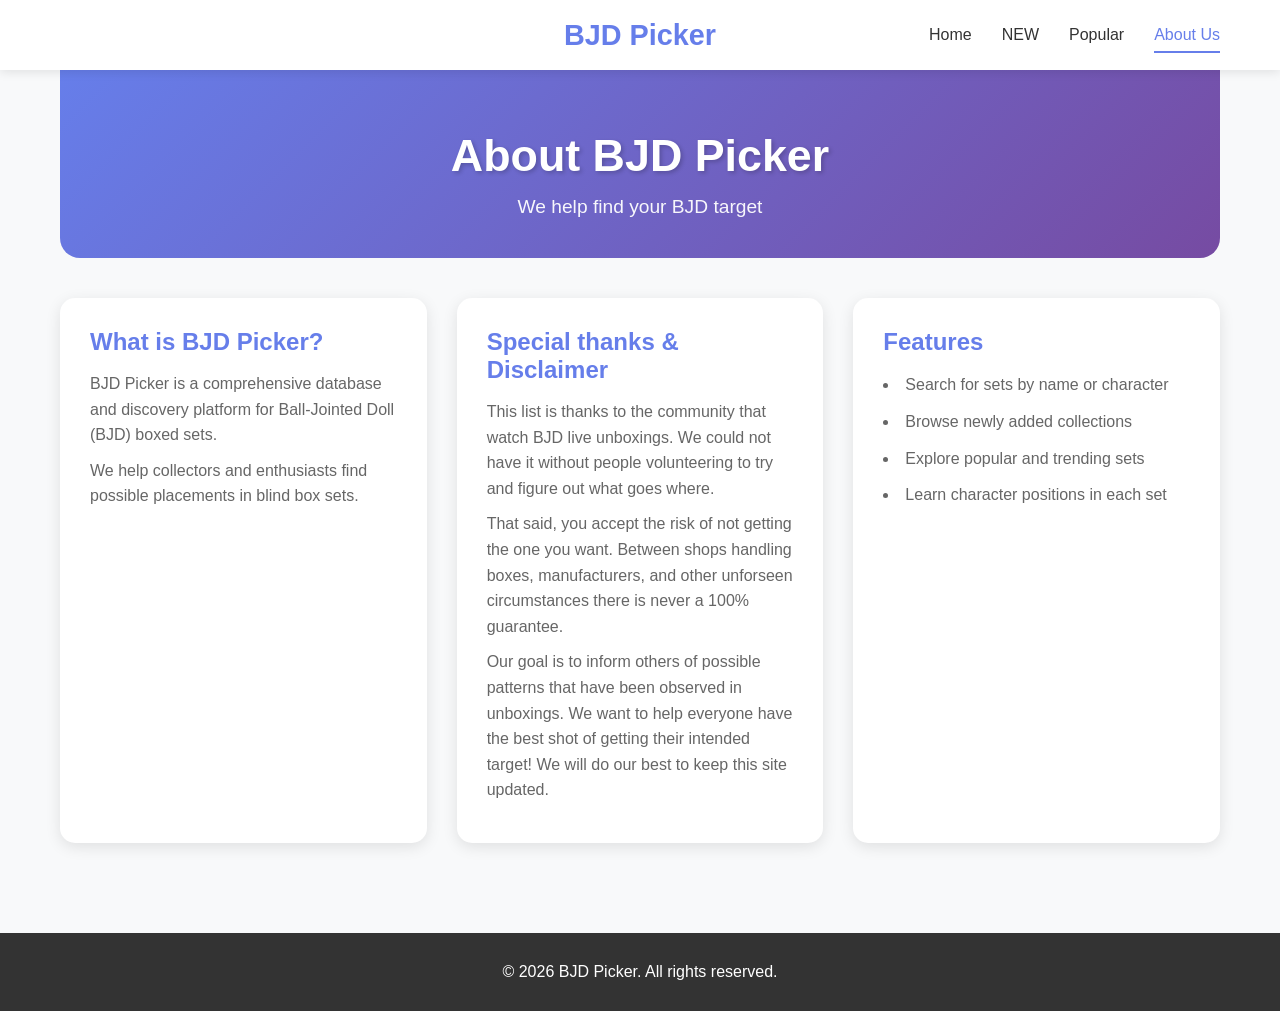
==== commit c2eab99d: "Update about.html" ====
--- a/about.html
+++ b/about.html
@@ -57,7 +57,7 @@
             <div class="about-card">
                 <h2>Features</h2>
                 <ul>
-                    <li>Search for sets by name</li>
+                    <li>Search for sets by name or character</li>
                     <li>Browse newly added collections</li>
                     <li>Explore popular and trending sets</li>
                     <li>Learn character positions in each set</li>
--- a/css/style.css
+++ b/css/style.css
@@ -198,6 +198,19 @@
     transition: all 0.3s ease;
     cursor: pointer;
     border: 2px solid transparent;
+}
+
+.set-note {
+    display: inline-block;
+    margin-bottom: 10px;
+    padding: 6px 10px;
+    background: #ffe0e6;
+    color: #b4234d;
+    border-radius: 8px;
+    font-size: 0.8em;
+    font-weight: 700;
+    text-transform: uppercase;
+    letter-spacing: 0.5px;
 }
 
 .set-card:hover {
